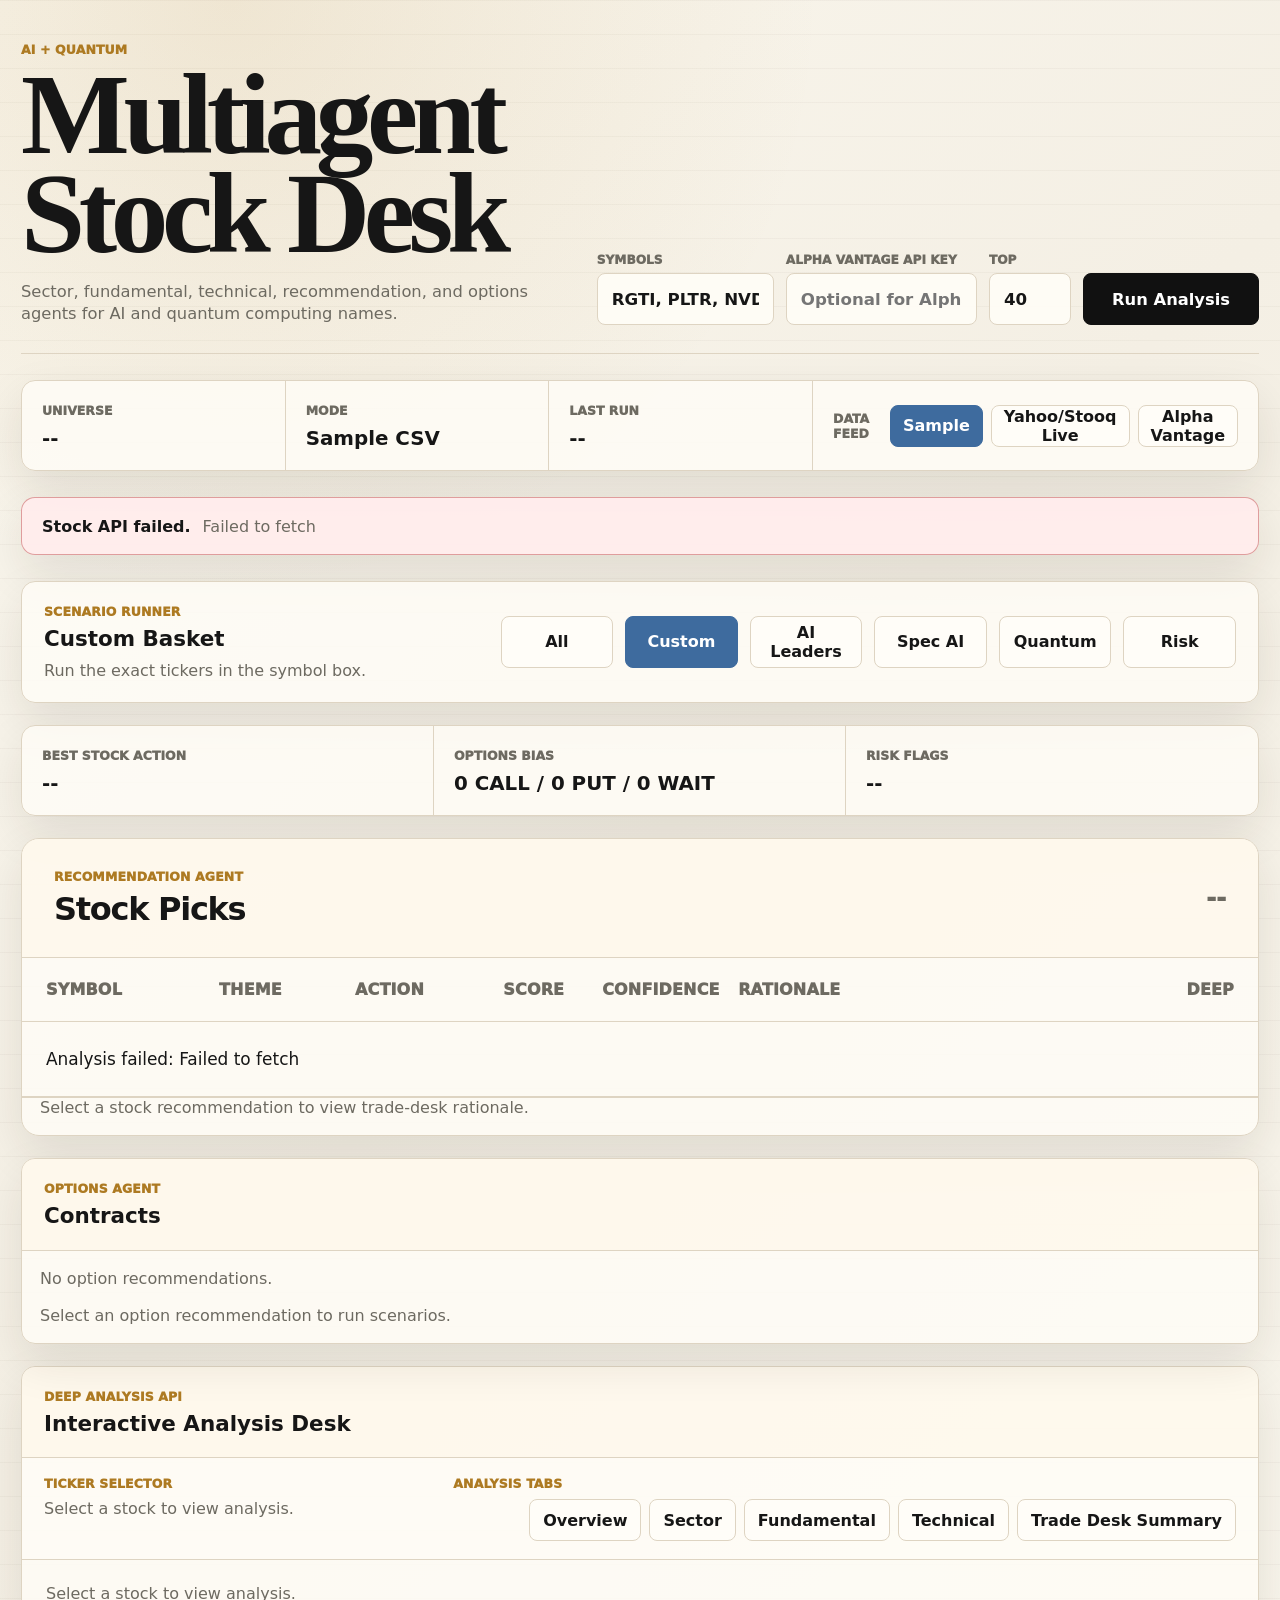
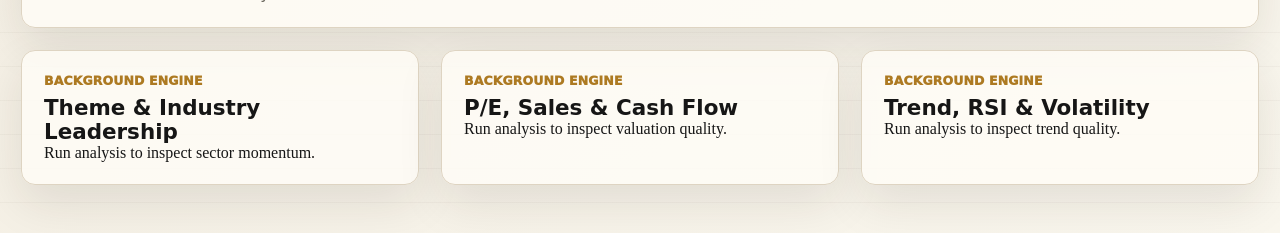
==== web/index.html @ 181bc3b6 "Initial stock analysis desk" ====
<!doctype html>
<html lang="en">
  <head>
    <meta charset="utf-8" />
    <meta name="viewport" content="width=device-width, initial-scale=1" />
    <title>Multiagent Stock Desk</title>
    <link rel="stylesheet" href="styles.css?v=12" />
  </head>
  <body>
    <main class="shell">
      <section class="hero">
        <div class="brand-carousel">
          <p class="eyebrow">AI + Quantum</p>
          <h1>Multiagent Stock Desk</h1>
          <p>Sector, fundamental, technical, recommendation, and options agents for AI and quantum computing names.</p>
        </div>
        <form id="analysis-form" class="control-panel">
          <label>Symbols <input id="symbols" type="text" value="RGTI, PLTR, NVDA" autocomplete="off" /></label>
          <label>Alpha Vantage API Key <input id="api-key" type="password" placeholder="Optional for Alpha Vantage" autocomplete="off" /></label>
          <label>Top <input id="top" type="number" min="1" max="80" value="40" /></label>
          <button class="primary" type="submit">Run Analysis</button>
        </form>
      </section>

      <section class="market-strip" aria-label="Market status">
        <div><span>Universe</span><strong id="universe-count">--</strong></div>
        <div><span>Mode</span><strong id="mode-label">Sample CSV</strong></div>
        <div><span>Last Run</span><strong id="last-run">--</strong></div>
        <div class="feed-toggle">
          <span>Data Feed</span>
          <button class="feed-btn" type="button" data-mode="sample">Sample</button>
          <button class="feed-btn" type="button" data-mode="live">Yahoo/Stooq Live</button>
          <button class="feed-btn" type="button" data-mode="alpha">Alpha Vantage</button>
        </div>
      </section>

      <div id="feed-status" class="status-panel">Loading market feed.</div>

      <section class="scenario-band">
        <div>
          <p class="eyebrow">Scenario Runner</p>
          <h2 id="scenario-title">Custom Basket</h2>
          <p id="scenario-copy">Run the exact tickers in the symbol box.</p>
        </div>
        <div id="scenario-actions" class="scenario-actions">
          <button type="button" data-scenario="all">All</button>
          <button type="button" data-scenario="custom">Custom</button>
          <button type="button" data-scenario="leaders">AI Leaders</button>
          <button type="button" data-scenario="spec-ai">Spec AI</button>
          <button type="button" data-scenario="quantum">Quantum</button>
          <button type="button" data-scenario="risk">Risk</button>
        </div>
      </section>

      <section class="summary-grid" aria-label="Run summary">
        <article><span>Best Stock Action</span><strong id="best-action">--</strong></article>
        <article><span>Options Bias</span><strong id="options-bias">0 CALL / 0 PUT / 0 WAIT</strong></article>
        <article><span>Risk Flags</span><strong id="risk-flags">--</strong></article>
      </section>

      <section class="desk-grid">
        <article class="panel wide recommendation-panel">
          <div class="panel-header">
            <div><p class="eyebrow">Recommendation Agent</p><h2>Stock Picks</h2></div>
            <span class="subtle" id="stock-count">--</span>
          </div>
          <div class="table-wrap">
            <table>
              <thead>
                <tr><th>Symbol</th><th>Theme</th><th>Action</th><th>Score</th><th>Confidence</th><th>Rationale</th><th>Deep</th></tr>
              </thead>
              <tbody id="stock-table"><tr><td colspan="7">Run analysis to populate recommendations.</td></tr></tbody>
            </table>
          </div>
          <div id="recommendation-workbench" class="recommendation-workbench">
            Select a stock recommendation to view trade-desk rationale.
          </div>
        </article>

        <article class="panel options-panel">
          <div class="panel-header">
            <div><p class="eyebrow">Options Agent</p><h2>Contracts</h2></div>
          </div>
          <div id="options-list" class="cards-list">No option recommendations.</div>
          <div id="option-workbench" class="option-workbench">Select an option recommendation to run scenarios.</div>
        </article>
      </section>

      <section class="panel deep-panel">
        <div class="panel-header">
          <div><p class="eyebrow">Deep Analysis API</p><h2>Interactive Analysis Desk</h2></div>
        </div>
        <div class="analysis-toolbar">
          <div>
            <p class="eyebrow">Ticker Selector</p>
            <div class="stock-selector" id="stock-selector" aria-label="Select a stock">
              <span>Select a stock to view analysis.</span>
            </div>
          </div>
          <div>
            <p class="eyebrow">Analysis Tabs</p>
            <div class="analysis-tabs" id="analysis-tabs" role="tablist" aria-label="Stock analysis sections">
              <button type="button" role="tab" data-analysis-tab="overview">Overview</button>
              <button type="button" role="tab" data-analysis-tab="sector">Sector</button>
              <button type="button" role="tab" data-analysis-tab="fundamental">Fundamental</button>
              <button type="button" role="tab" data-analysis-tab="technical">Technical</button>
              <button type="button" role="tab" data-analysis-tab="trade-desk">Trade Desk Summary</button>
            </div>
          </div>
        </div>
        <div id="deep-analysis" class="deep-content"><div class="empty-state">Select a stock to view analysis.</div></div>
      </section>

      <section class="background-grid">
        <article class="panel background-card">
          <p class="eyebrow">Background Engine</p>
          <h2>Theme & Industry Leadership</h2>
          <div id="sector-agent">Run analysis to inspect sector momentum.</div>
        </article>
        <article class="panel background-card">
          <p class="eyebrow">Background Engine</p>
          <h2>P/E, Sales & Cash Flow</h2>
          <div id="fundamental-agent">Run analysis to inspect valuation quality.</div>
        </article>
        <article class="panel background-card">
          <p class="eyebrow">Background Engine</p>
          <h2>Trend, RSI & Volatility</h2>
          <div id="technical-agent">Run analysis to inspect trend quality.</div>
        </article>
      </section>
    </main>

    <script src="services/stockAnalysisService.js?v=12"></script>
    <script src="services/optionScenarioService.js?v=12"></script>
    <script src="app.js?v=12"></script>
  </body>
</html>
---- web/styles.css ----
:root {
  --ink: #161616;
  --muted: #6d6a61;
  --paper: #fffdf8;
  --paper-strong: #fffaf0;
  --line: #ded4c2;
  --blue: #3e6b9e;
  --green: #23724f;
  --red: #b93c3c;
  --amber: #ad7a22;
  --shadow: 0 18px 46px rgba(38, 31, 19, 0.1);
}

* {
  box-sizing: border-box;
}

body {
  margin: 0;
  min-height: 100vh;
  background:
    linear-gradient(rgba(64, 48, 24, 0.035) 1px, transparent 1px),
    radial-gradient(circle at 18% 0%, rgba(173, 122, 34, 0.13), transparent 28%),
    linear-gradient(135deg, #faf7ee 0%, #f4efe4 48%, #f9f6ed 100%);
  background-size: 100% 34px, auto, auto;
  color: var(--ink);
  font-family: Georgia, "Times New Roman", serif;
}

button,
input {
  font: inherit;
}

button {
  cursor: pointer;
}

.shell {
  width: min(100% - 42px, 1480px);
  margin: 0 auto;
  padding: 42px 0 48px;
}

.hero {
  display: grid;
  grid-template-columns: minmax(360px, 0.9fr) minmax(520px, 1.1fr);
  gap: 34px;
  align-items: end;
  padding-bottom: 28px;
  border-bottom: 1px solid var(--line);
}

.brand-carousel {
  max-width: 780px;
}

.eyebrow {
  margin: 0 0 8px;
  color: var(--amber);
  font-family: ui-sans-serif, system-ui, sans-serif;
  font-size: 0.78rem;
  font-weight: 950;
  letter-spacing: 0.01em;
  text-transform: uppercase;
}

h1,
h2,
h3,
h4,
p {
  margin: 0;
}

h1 {
  font-size: clamp(4rem, 9vw, 7.8rem);
  line-height: 0.86;
  letter-spacing: -0.055em;
}

h2 {
  font-family: ui-sans-serif, system-ui, sans-serif;
  font-size: 1.34rem;
  line-height: 1.1;
}

h3 {
  font-family: ui-sans-serif, system-ui, sans-serif;
  font-size: 1.2rem;
}

h4 {
  font-family: ui-sans-serif, system-ui, sans-serif;
  font-size: 1.02rem;
}

.brand-carousel > p:last-child {
  max-width: 620px;
  margin-top: 18px;
  color: var(--muted);
  font-family: ui-sans-serif, system-ui, sans-serif;
  font-size: 1.02rem;
  line-height: 1.35;
}

.control-panel {
  display: grid;
  grid-template-columns: 1.25fr 1.35fr 0.58fr auto;
  gap: 12px;
  align-items: end;
}

label {
  display: grid;
  gap: 6px;
  color: var(--muted);
  font-family: ui-sans-serif, system-ui, sans-serif;
  font-size: 0.76rem;
  font-weight: 950;
  text-transform: uppercase;
}

input {
  width: 100%;
  min-height: 52px;
  border: 1px solid var(--line);
  border-radius: 8px;
  background: rgba(255, 253, 247, 0.92);
  color: var(--ink);
  outline: none;
  padding: 0 14px;
  font-family: ui-sans-serif, system-ui, sans-serif;
  font-size: 1.04rem;
  font-weight: 750;
}

input:focus {
  border-color: var(--blue);
  box-shadow: 0 0 0 4px rgba(47, 98, 143, 0.12);
}

.primary,
.feed-btn,
.scenario-actions button,
.open-btn,
.symbol-link,
.option-card,
.option-scenario-form button,
.option-chat-form button,
.recommendation-chat-form button,
.quick-questions button,
.stock-selector button,
.analysis-tabs button {
  border: 1px solid var(--line);
  border-radius: 8px;
  background: var(--paper);
  color: var(--ink);
  font-family: ui-sans-serif, system-ui, sans-serif;
  font-weight: 900;
  transition: transform 140ms ease, background 140ms ease, border-color 140ms ease, box-shadow 140ms ease;
}

.primary {
  min-height: 52px;
  border-color: #111;
  background: #111;
  color: #fff;
  padding: 0 28px;
  font-size: 1.02rem;
}

.primary:hover,
.open-btn:hover,
.scenario-actions button:hover,
.feed-btn:hover,
.option-card:hover,
.option-scenario-form button:hover,
.option-chat-form button:hover,
.recommendation-chat-form button:hover,
.quick-questions button:hover,
.stock-selector button:hover,
.analysis-tabs button:hover {
  transform: translateY(-1px);
  box-shadow: 0 10px 24px rgba(39, 32, 20, 0.12);
}

.primary:disabled {
  cursor: progress;
  opacity: 0.58;
}

.market-strip,
.scenario-band,
.summary-grid,
.panel,
.status-panel {
  border: 1px solid var(--line);
  border-radius: 14px;
  background: rgba(255, 253, 247, 0.82);
  box-shadow: var(--shadow);
}

.market-strip {
  display: grid;
  grid-template-columns: 0.8fr 0.8fr 0.8fr 1.35fr;
  margin: 26px 0;
  overflow: hidden;
}

.market-strip > div {
  min-height: 82px;
  padding: 20px;
  border-right: 1px solid var(--line);
}

.market-strip > div:last-child {
  border-right: 0;
}

.market-strip span,
.summary-grid span,
.option-risk-box span,
.option-result-strip span {
  color: var(--muted);
  font-family: ui-sans-serif, system-ui, sans-serif;
  font-size: 0.78rem;
  font-weight: 950;
  text-transform: uppercase;
}

.market-strip strong,
.summary-grid strong {
  display: block;
  margin-top: 8px;
  font-family: ui-sans-serif, system-ui, sans-serif;
  font-size: 1.24rem;
}

.feed-toggle {
  display: grid;
  grid-template-columns: auto 1fr 1.1fr 1.1fr;
  gap: 8px;
  align-items: center;
}

.feed-btn {
  min-height: 42px;
  padding: 0 12px;
}

.feed-btn.active,
.scenario-actions button.active,
.stock-selector button.active,
.analysis-tabs button.active {
  border-color: var(--blue);
  background: var(--blue);
  color: #fff;
}

.status-panel {
  display: flex;
  gap: 12px;
  align-items: center;
  min-height: 58px;
  margin-bottom: 26px;
  padding: 16px 20px;
  font-family: ui-sans-serif, system-ui, sans-serif;
}

.status-panel span {
  color: var(--muted);
}

.status-panel.ok {
  border-color: rgba(35, 114, 79, 0.4);
  background: rgba(233, 248, 239, 0.9);
}

.status-panel.warn,
.status-panel.loading {
  border-color: rgba(173, 122, 34, 0.45);
  background: rgba(255, 247, 226, 0.95);
}

.status-panel.error {
  border-color: rgba(185, 60, 60, 0.45);
  background: rgba(255, 237, 237, 0.95);
}

.scenario-band {
  display: grid;
  grid-template-columns: 1fr 1.7fr;
  gap: 24px;
  align-items: center;
  margin-bottom: 22px;
  padding: 22px;
}

.scenario-band p:last-child {
  margin: 10px 0 0;
  color: var(--muted);
  font-family: ui-sans-serif, system-ui, sans-serif;
}

.scenario-actions {
  display: grid;
  grid-template-columns: repeat(6, minmax(0, 1fr));
  gap: 12px;
}

.scenario-actions button {
  min-height: 52px;
  padding: 0 12px;
  font-size: 1rem;
}

.summary-grid {
  display: grid;
  grid-template-columns: 1fr 1fr 1fr;
  margin-bottom: 22px;
  overflow: hidden;
}

.summary-grid article {
  min-height: 86px;
  padding: 20px;
  border-right: 1px solid var(--line);
}

.summary-grid article:last-child {
  border-right: 0;
}

.desk-grid {
  display: grid;
  grid-template-columns: minmax(0, 1.75fr) minmax(340px, 0.6fr);
  gap: 22px;
  margin-bottom: 22px;
}

.options-panel {
  grid-column: 1 / -1;
}

.wide,
.recommendation-panel {
  grid-column: 1 / -1;
}

.panel {
  overflow: hidden;
}

.panel-header {
  display: flex;
  gap: 16px;
  align-items: center;
  justify-content: space-between;
  padding: 22px;
  border-bottom: 1px solid var(--line);
  background: rgba(255, 248, 234, 0.72);
}

.subtle {
  color: var(--muted);
  font-family: ui-sans-serif, system-ui, sans-serif;
  font-weight: 800;
}

.table-wrap,
.option-table {
  overflow-x: auto;
}

table {
  width: 100%;
  border-collapse: collapse;
  font-family: ui-sans-serif, system-ui, sans-serif;
}

th,
td {
  padding: 14px 18px;
  border-bottom: 1px solid var(--line);
  text-align: left;
  vertical-align: top;
}

th {
  color: var(--muted);
  font-size: 0.76rem;
  font-weight: 950;
  text-transform: uppercase;
}

td small {
  display: block;
  margin-top: 5px;
  color: var(--muted);
}

.symbol-link {
  min-height: 0;
  padding: 0;
  border: 0;
  background: transparent;
  color: var(--blue);
}

.open-btn {
  min-height: 36px;
  padding: 0 14px;
  color: var(--blue);
}

.pill {
  display: inline-flex;
  align-items: center;
  min-height: 28px;
  padding: 0 10px;
  border-radius: 999px;
  background: #ece5d8;
  color: var(--muted);
  font-family: ui-sans-serif, system-ui, sans-serif;
  font-size: 0.78rem;
  font-weight: 950;
}

.pill.good {
  background: rgba(35, 114, 79, 0.13);
  color: var(--green);
}

.pill.bad {
  background: rgba(185, 60, 60, 0.12);
  color: var(--red);
}

.pill.neutral {
  background: rgba(47, 98, 143, 0.12);
  color: var(--blue);
}

.cards-list {
  display: grid;
  grid-template-columns: repeat(auto-fit, minmax(230px, 1fr));
  gap: 12px;
  padding: 18px;
  color: var(--muted);
  font-family: ui-sans-serif, system-ui, sans-serif;
}

.active-row {
  background: rgba(234, 244, 251, 0.52);
}

.recommendation-workbench {
  padding: 0 18px 18px;
  font-family: ui-sans-serif, system-ui, sans-serif;
}

.recommendation-panel {
  border-radius: 18px;
}

.recommendation-panel .panel-header {
  min-height: 118px;
  padding: 30px 32px;
}

.recommendation-panel .panel-header h2 {
  margin-top: 8px;
  font-size: 2rem;
  letter-spacing: -0.04em;
}

.recommendation-panel .subtle {
  font-size: 1.48rem;
  font-weight: 950;
}

.recommendation-panel table {
  table-layout: fixed;
}

.recommendation-panel th {
  padding: 22px 24px;
  font-size: 1rem;
  letter-spacing: 0.01em;
}

.recommendation-panel td {
  padding: 26px 24px;
  font-size: 1.06rem;
  line-height: 1.32;
  vertical-align: middle;
}

.recommendation-panel th:nth-child(1),
.recommendation-panel td:nth-child(1) {
  width: 14%;
}

.recommendation-panel th:nth-child(2),
.recommendation-panel td:nth-child(2) {
  width: 11%;
}

.recommendation-panel th:nth-child(3),
.recommendation-panel td:nth-child(3) {
  width: 12%;
}

.recommendation-panel th:nth-child(4),
.recommendation-panel td:nth-child(4) {
  width: 8%;
}

.recommendation-panel th:nth-child(5),
.recommendation-panel td:nth-child(5) {
  width: 11%;
}

.recommendation-panel th:nth-child(6),
.recommendation-panel td:nth-child(6) {
  width: 34%;
}

.recommendation-panel th:nth-child(7),
.recommendation-panel td:nth-child(7) {
  width: 10%;
  text-align: right;
}

.recommendation-panel .symbol-link {
  color: var(--blue);
  font-size: 1.28rem;
  font-weight: 950;
  letter-spacing: 0.01em;
}

.recommendation-panel td small {
  max-width: 150px;
  margin-top: 8px;
  color: var(--muted);
  font-size: 0.92rem;
  font-weight: 760;
  line-height: 1.18;
}

.recommendation-panel .pill {
  min-height: 38px;
  padding: 0 16px;
  font-size: 0.92rem;
  line-height: 1.02;
}

.recommendation-panel .open-btn {
  min-width: 96px;
  min-height: 50px;
  border-radius: 10px;
  color: var(--blue);
  font-size: 1.08rem;
  font-weight: 950;
}

.recommendation-panel .active-row {
  background: rgba(234, 244, 251, 0.36);
}

.recommendation-panel .table-wrap {
  border-bottom: 1px solid var(--line);
}

.recommendation-lab {
  display: grid;
  gap: 16px;
  grid-template-columns: minmax(560px, 1fr) minmax(420px, 0.68fr);
  grid-template-areas:
    "hero hero"
    "metrics chat"
    "rationale chat"
    "compare compare";
  align-items: start;
  padding: 18px;
  border: 1px solid var(--line);
  border-radius: 16px;
  background: linear-gradient(145deg, rgba(255, 253, 247, 0.96), rgba(255, 247, 226, 0.58));
}

.recommendation-hero {
  display: grid;
  grid-area: hero;
  grid-template-columns: 1fr minmax(180px, 0.26fr);
  gap: 16px;
  align-items: stretch;
}

.recommendation-hero h3 {
  display: flex;
  flex-wrap: wrap;
  gap: 10px;
  align-items: center;
  margin-bottom: 8px;
}

.recommendation-hero p {
  color: var(--muted);
  line-height: 1.52;
}

.recommendation-scorebox,
.recommendation-rationale-grid article,
.recommendation-compare,
.recommendation-chat {
  padding: 16px;
  border: 1px solid var(--line);
  border-radius: 14px;
  background: rgba(255, 253, 247, 0.88);
}

.recommendation-scorebox span {
  display: block;
  color: var(--muted);
  font-size: 0.74rem;
  font-weight: 950;
  text-transform: uppercase;
}

.recommendation-scorebox strong {
  display: block;
  margin: 8px 0 4px;
  font-size: 2.1rem;
}

.recommendation-scorebox small {
  color: var(--muted);
}

.recommendation-metrics {
  grid-area: metrics;
  display: grid;
  grid-template-columns: repeat(3, minmax(220px, 1fr));
  gap: 12px;
  margin: 0;
}

.recommendation-metrics .metric-card {
  min-height: 138px;
}

.recommendation-metrics .metric-card strong {
  font-size: 1rem;
  line-height: 1.35;
}

.recommendation-rationale-grid {
  display: grid;
  grid-area: rationale;
  grid-template-columns: repeat(3, minmax(0, 1fr));
  gap: 12px;
}

.recommendation-rationale-grid article {
  min-width: 0;
}

.recommendation-rationale-grid h4 {
  margin-bottom: 10px;
}

.recommendation-rationale-grid li {
  font-size: 0.9rem;
}

.recommendation-compare {
  grid-area: compare;
}

.recommendation-compare h3 {
  margin-bottom: 12px;
}

.recommendation-compare-table table {
  min-width: 900px;
}

.recommendation-chat {
  display: grid;
  grid-area: chat;
  grid-template-rows: auto auto minmax(280px, 1fr) auto;
  gap: 12px;
  align-self: stretch;
  background: rgba(234, 244, 251, 0.48);
}

.recommendation-chat-log {
  min-height: 280px;
}

.recommendation-chat-form {
  display: grid;
  grid-template-columns: 1fr auto;
  gap: 10px;
}

.recommendation-chat-form button {
  min-height: 42px;
  padding: 0 14px;
}

.option-card {
  display: grid;
  gap: 8px;
  width: 100%;
  padding: 16px;
  text-align: left;
}

.option-card span {
  display: flex;
  justify-content: space-between;
  gap: 12px;
}

.option-card strong {
  font-size: 1.04rem;
}

.option-card small {
  color: var(--muted);
  line-height: 1.45;
}

.option-card.active {
  border-color: rgba(47, 98, 143, 0.58);
  background: rgba(234, 244, 251, 0.76);
  box-shadow: 0 12px 30px rgba(47, 98, 143, 0.12);
}

.option-workbench {
  padding: 0 18px 18px;
  font-family: ui-sans-serif, system-ui, sans-serif;
}

.option-lab {
  display: grid;
  gap: 16px;
  grid-template-columns: minmax(420px, 0.92fr) minmax(520px, 1.08fr);
  grid-template-areas:
    "header header"
    "metrics rationale"
    "form rationale"
    "results chat"
    "table chat"
    "disclaimer disclaimer";
  align-items: start;
  padding: 18px;
  border: 1px solid var(--line);
  border-radius: 16px;
  background: linear-gradient(145deg, rgba(255, 253, 247, 0.94), rgba(234, 244, 251, 0.52));
}

.option-lab-header,
.option-result-strip,
.option-rationale-grid {
  display: grid;
  gap: 14px;
}

.option-lab-header {
  grid-area: header;
  grid-template-columns: 1fr minmax(170px, 0.42fr);
  align-items: start;
}

.option-lab-header h3 {
  display: flex;
  flex-wrap: wrap;
  gap: 8px;
  align-items: center;
  margin-bottom: 8px;
}

.option-lab-header p,
.option-disclaimer {
  margin: 0;
  color: var(--muted);
  line-height: 1.5;
}

.option-risk-box,
.option-result-strip article,
.option-rationale-grid article {
  padding: 15px;
  border: 1px solid var(--line);
  border-radius: 14px;
  background: rgba(255, 253, 247, 0.86);
}

.option-metrics {
  grid-area: metrics;
}

.option-risk-box strong,
.option-result-strip strong {
  display: block;
  margin: 8px 0 4px;
  font-size: 1.35rem;
}

.option-risk-box small,
.option-result-strip small {
  color: var(--muted);
}

.option-scenario-form,
.option-chat-form {
  display: grid;
  gap: 10px;
}

.option-scenario-form {
  grid-area: form;
  grid-template-columns: repeat(3, minmax(0, 1fr)) auto;
  align-items: end;
}

.option-scenario-form input,
.option-chat-form input {
  min-height: 42px;
  font-size: 0.98rem;
}

.option-scenario-form button,
.option-chat-form button,
.quick-questions button {
  min-height: 42px;
  padding: 0 14px;
}

.option-result-strip {
  grid-area: results;
  grid-template-columns: repeat(2, minmax(0, 1fr));
}

.option-table {
  grid-area: table;
}

.option-table table {
  min-width: 680px;
}

.option-rationale-grid {
  grid-area: rationale;
  grid-template-columns: 1fr;
  align-content: start;
  gap: 10px;
}

.option-rationale-grid article {
  display: grid;
  grid-template-columns: minmax(108px, 0.28fr) minmax(0, 1fr);
  gap: 12px;
  align-items: start;
  padding: 12px;
}

.option-rationale-grid ul {
  display: flex;
  flex-wrap: wrap;
  gap: 8px;
  margin: 0;
  padding-left: 0;
  list-style: none;
}

.option-rationale-grid li {
  margin: 0;
  padding: 8px 10px;
  border: 1px solid rgba(47, 98, 143, 0.12);
  border-radius: 999px;
  background: rgba(234, 244, 251, 0.48);
  color: var(--muted);
  font-size: 0.86rem;
  line-height: 1.35;
}

.option-rationale-grid h4 {
  margin: 0;
  line-height: 1.05;
}

.positive-row td,
.positive-text {
  color: var(--green);
}

.negative-row td,
.negative-text {
  color: var(--red);
}

.option-chat {
  display: grid;
  gap: 12px;
  grid-area: chat;
  grid-template-rows: auto auto minmax(260px, 1fr) auto;
  align-self: stretch;
  padding: 16px;
  border: 1px solid rgba(47, 98, 143, 0.2);
  border-radius: 16px;
  background: rgba(234, 244, 251, 0.48);
}

.quick-questions {
  display: flex;
  flex-wrap: wrap;
  gap: 8px;
}

.chat-log {
  display: grid;
  gap: 10px;
  min-height: 260px;
  max-height: 460px;
  overflow: auto;
}

.chat-message {
  padding: 12px 14px;
  border-radius: 14px;
  background: var(--paper);
}

.chat-message.user {
  background: #111;
  color: #fff;
}

.chat-message span {
  display: block;
  margin-bottom: 5px;
  font-size: 0.72rem;
  font-weight: 950;
  opacity: 0.72;
  text-transform: uppercase;
}

.chat-message p {
  margin: 0;
  line-height: 1.48;
}

.option-chat-form {
  grid-template-columns: 1fr auto;
}

.option-disclaimer {
  grid-area: disclaimer;
  padding: 12px 14px;
  border-radius: 12px;
  background: rgba(173, 122, 34, 0.1);
}

.deep-panel {
  margin-bottom: 22px;
}

.analysis-toolbar {
  display: grid;
  grid-template-columns: minmax(260px, 0.7fr) minmax(480px, 1.4fr);
  gap: 18px;
  padding: 18px 22px;
  border-bottom: 1px solid var(--line);
  background: rgba(255, 253, 247, 0.58);
}

.stock-selector,
.analysis-tabs {
  display: flex;
  flex-wrap: wrap;
  gap: 8px;
  align-items: center;
}

.stock-selector span,
.empty-state {
  color: var(--muted);
  font-family: ui-sans-serif, system-ui, sans-serif;
}

.stock-selector button,
.analysis-tabs button {
  min-height: 42px;
  padding: 0 13px;
}

.stock-selector button {
  display: inline-flex;
  gap: 8px;
  align-items: center;
}

.stock-selector small {
  opacity: 0.72;
  font-size: 0.72rem;
  text-transform: uppercase;
}

.analysis-tabs {
  justify-content: flex-end;
}

.analysis-tabs button:focus-visible,
.stock-selector button:focus-visible,
.feed-btn:focus-visible,
.scenario-actions button:focus-visible,
.open-btn:focus-visible,
.option-card:focus-visible,
.option-scenario-form button:focus-visible,
.option-chat-form button:focus-visible,
.recommendation-chat-form button:focus-visible,
.quick-questions button:focus-visible {
  outline: 3px solid rgba(47, 98, 143, 0.35);
  outline-offset: 2px;
}

.deep-content {
  padding: 24px;
  font-family: ui-sans-serif, system-ui, sans-serif;
}

.analysis-panel {
  display: grid;
  gap: 18px;
}

.analysis-panel-header,
.trade-summary {
  display: grid;
  grid-template-columns: 1fr auto;
  gap: 20px;
  align-items: start;
  padding: 20px;
  border: 1px solid var(--line);
  border-radius: 14px;
  background: var(--paper-strong);
}

.analysis-panel-header h3,
.trade-summary h3 {
  display: flex;
  flex-wrap: wrap;
  gap: 10px;
  align-items: center;
}

.rating-badge {
  display: inline-flex;
  align-items: center;
  justify-content: center;
  min-height: 32px;
  padding: 0 12px;
  border-radius: 999px;
  background: rgba(47, 98, 143, 0.12);
  color: var(--blue);
  font-family: ui-sans-serif, system-ui, sans-serif;
  font-size: 0.8rem;
  font-weight: 950;
  text-transform: uppercase;
}

.rating-badge.good {
  background: rgba(35, 114, 79, 0.13);
  color: var(--green);
}

.rating-badge.bad {
  background: rgba(185, 60, 60, 0.12);
  color: var(--red);
}

.metric-grid {
  display: grid;
  grid-template-columns: repeat(4, minmax(0, 1fr));
  gap: 12px;
  margin: 18px 0;
}

.metric-card {
  min-height: 108px;
  padding: 16px;
  border: 1px solid var(--line);
  border-radius: 14px;
  background: rgba(255, 253, 247, 0.88);
}

.metric-card span {
  color: var(--muted);
  font-size: 0.78rem;
  font-weight: 900;
  text-transform: uppercase;
}

.metric-card strong {
  display: block;
  margin: 10px 0 4px;
  font-size: 1.22rem;
}

.metric-card small,
.metric-card p {
  color: var(--muted);
}

.metric-grid.compact {
  grid-template-columns: repeat(3, minmax(0, 1fr));
  margin: 0;
}

.analysis-explainer,
.analyst-section {
  margin-top: 18px;
  padding: 20px;
  border: 1px solid var(--line);
  border-radius: 14px;
  background: rgba(255, 253, 247, 0.84);
}

.analysis-explainer p,
.analyst-section p,
.trade-summary p {
  margin: 0 0 10px;
  color: var(--muted);
  line-height: 1.58;
}

.table-pair {
  display: grid;
  grid-template-columns: 1fr 1fr;
  gap: 14px;
}

.deep-columns {
  display: grid;
  grid-template-columns: repeat(3, minmax(0, 1fr));
  gap: 14px;
}

.deep-columns article {
  padding: 18px;
  border: 1px solid var(--line);
  border-radius: 14px;
  background: rgba(255, 253, 247, 0.82);
}

ul {
  margin: 0;
  padding-left: 18px;
}

li {
  margin: 8px 0;
  color: var(--muted);
  line-height: 1.45;
}

.mini-table {
  margin-top: 8px;
  border: 1px solid var(--line);
  border-radius: 14px;
  overflow: hidden;
}

.mini-table th,
.mini-table td {
  padding: 12px 14px;
}

.provider-failure,
.loading {
  padding: 18px;
  border: 1px solid rgba(185, 60, 60, 0.32);
  border-radius: 14px;
  background: rgba(255, 237, 237, 0.78);
}

.provider-failure.caution {
  border-color: rgba(173, 122, 34, 0.42);
  background: rgba(255, 247, 226, 0.9);
}

.loading {
  border-color: rgba(47, 98, 143, 0.32);
  background: rgba(234, 244, 251, 0.82);
}

.background-grid,
.engine-signal-grid {
  display: grid;
  grid-template-columns: repeat(3, minmax(0, 1fr));
  gap: 22px;
}

.background-card {
  padding: 22px;
}

.agent-result,
.analysis-note {
  margin-top: 16px;
  color: var(--muted);
  font-family: ui-sans-serif, system-ui, sans-serif;
  line-height: 1.5;
}

.engine-signal-grid {
  grid-template-columns: repeat(4, minmax(0, 1fr));
  gap: 12px;
  margin-top: 18px;
}

.engine-signal {
  padding: 16px;
  border: 1px solid rgba(47, 98, 143, 0.18);
  border-radius: 14px;
  background: rgba(234, 244, 251, 0.52);
  font-family: ui-sans-serif, system-ui, sans-serif;
}

.engine-signal span {
  display: block;
  color: var(--blue);
  font-size: 0.76rem;
  font-weight: 950;
  text-transform: uppercase;
}

.engine-signal strong {
  display: block;
  margin: 8px 0;
}

.summary-action {
  min-width: 220px;
  padding: 16px;
  border-radius: 12px;
  background: #111;
  color: #fff;
}

.summary-action span,
.summary-action small {
  display: block;
  color: rgba(255, 255, 255, 0.68);
}

.summary-action strong {
  display: block;
  margin: 6px 0;
  font-size: 1.35rem;
}

.trade-summary {
  grid-template-columns: minmax(260px, 0.42fr) minmax(360px, 1fr);
  align-items: stretch;
}

.trade-summary > div:first-child,
.summary-action,
.trade-summary > .metric-grid.compact,
.trade-summary > .deep-columns,
.trade-summary > .analysis-explainer {
  min-width: 0;
}

.trade-summary > .metric-grid.compact,
.trade-summary > .deep-columns,
.trade-summary > .analysis-explainer {
  grid-column: 1 / -1;
}

.trade-summary > .metric-grid.compact {
  display: grid;
  grid-template-columns: repeat(3, minmax(180px, 1fr));
  gap: 14px;
  margin: 0;
}

.trade-summary > .deep-columns {
  grid-template-columns: repeat(3, minmax(240px, 1fr));
  align-items: stretch;
}

.trade-summary > .deep-columns article {
  min-width: 0;
}

.trade-summary p,
.trade-summary li,
.metric-card,
.deep-columns article,
.analysis-explainer {
  overflow-wrap: anywhere;
}

@media (max-width: 1180px) {
  .hero,
  .scenario-band,
  .desk-grid {
    grid-template-columns: 1fr;
  }

  .control-panel {
    grid-template-columns: 1fr 1fr;
  }

  .market-strip,
  .summary-grid,
  .analysis-toolbar,
  .background-grid,
  .metric-grid,
  .deep-columns,
  .engine-signal-grid,
  .table-pair {
    grid-template-columns: 1fr 1fr;
  }

  .feed-toggle {
    grid-template-columns: 1fr 1fr;
  }

  .feed-toggle span {
    grid-column: 1 / -1;
  }

  .option-rationale-grid {
    grid-template-columns: 1fr;
  }

  .trade-summary,
  .trade-summary > .metric-grid.compact,
  .trade-summary > .deep-columns,
  .recommendation-lab,
  .recommendation-hero,
  .recommendation-metrics,
  .recommendation-rationale-grid {
    grid-template-columns: 1fr;
  }

  .recommendation-panel table {
    table-layout: auto;
    min-width: 980px;
  }

  .recommendation-panel th,
  .recommendation-panel td {
    width: auto !important;
  }

  .recommendation-lab {
    grid-template-areas:
      "hero"
      "metrics"
      "rationale"
      "compare"
      "chat";
  }
}

@media (max-width: 980px) {
  .option-lab {
    grid-template-columns: 1fr;
    grid-template-areas:
      "header"
      "metrics"
      "form"
      "results"
      "table"
      "rationale"
      "chat"
      "disclaimer";
  }
}

@media (max-width: 760px) {
  .shell {
    width: min(100% - 24px, 720px);
    padding-top: 28px;
  }

  h1 {
    font-size: 3.25rem;
  }

  .control-panel,
  .market-strip,
  .summary-grid,
  .scenario-actions,
  .background-grid,
  .metric-grid,
  .metric-grid.compact,
  .deep-columns,
  .engine-signal-grid,
  .table-pair,
  .option-lab-header,
  .option-scenario-form,
  .option-result-strip,
  .option-rationale-grid,
  .option-chat-form,
  .recommendation-hero,
  .recommendation-metrics,
  .recommendation-rationale-grid,
  .recommendation-chat-form,
  .analysis-panel-header,
  .trade-summary {
    grid-template-columns: 1fr;
  }

  .analysis-tabs {
    justify-content: flex-start;
  }

  .option-rationale-grid article {
    grid-template-columns: 1fr;
  }

  .option-rationale-grid ul {
    display: grid;
  }

  .market-strip > div,
  .summary-grid article {
    border-right: 0;
    border-bottom: 1px solid var(--line);
  }

  .market-strip > div:last-child,
  .summary-grid article:last-child {
    border-bottom: 0;
  }
}
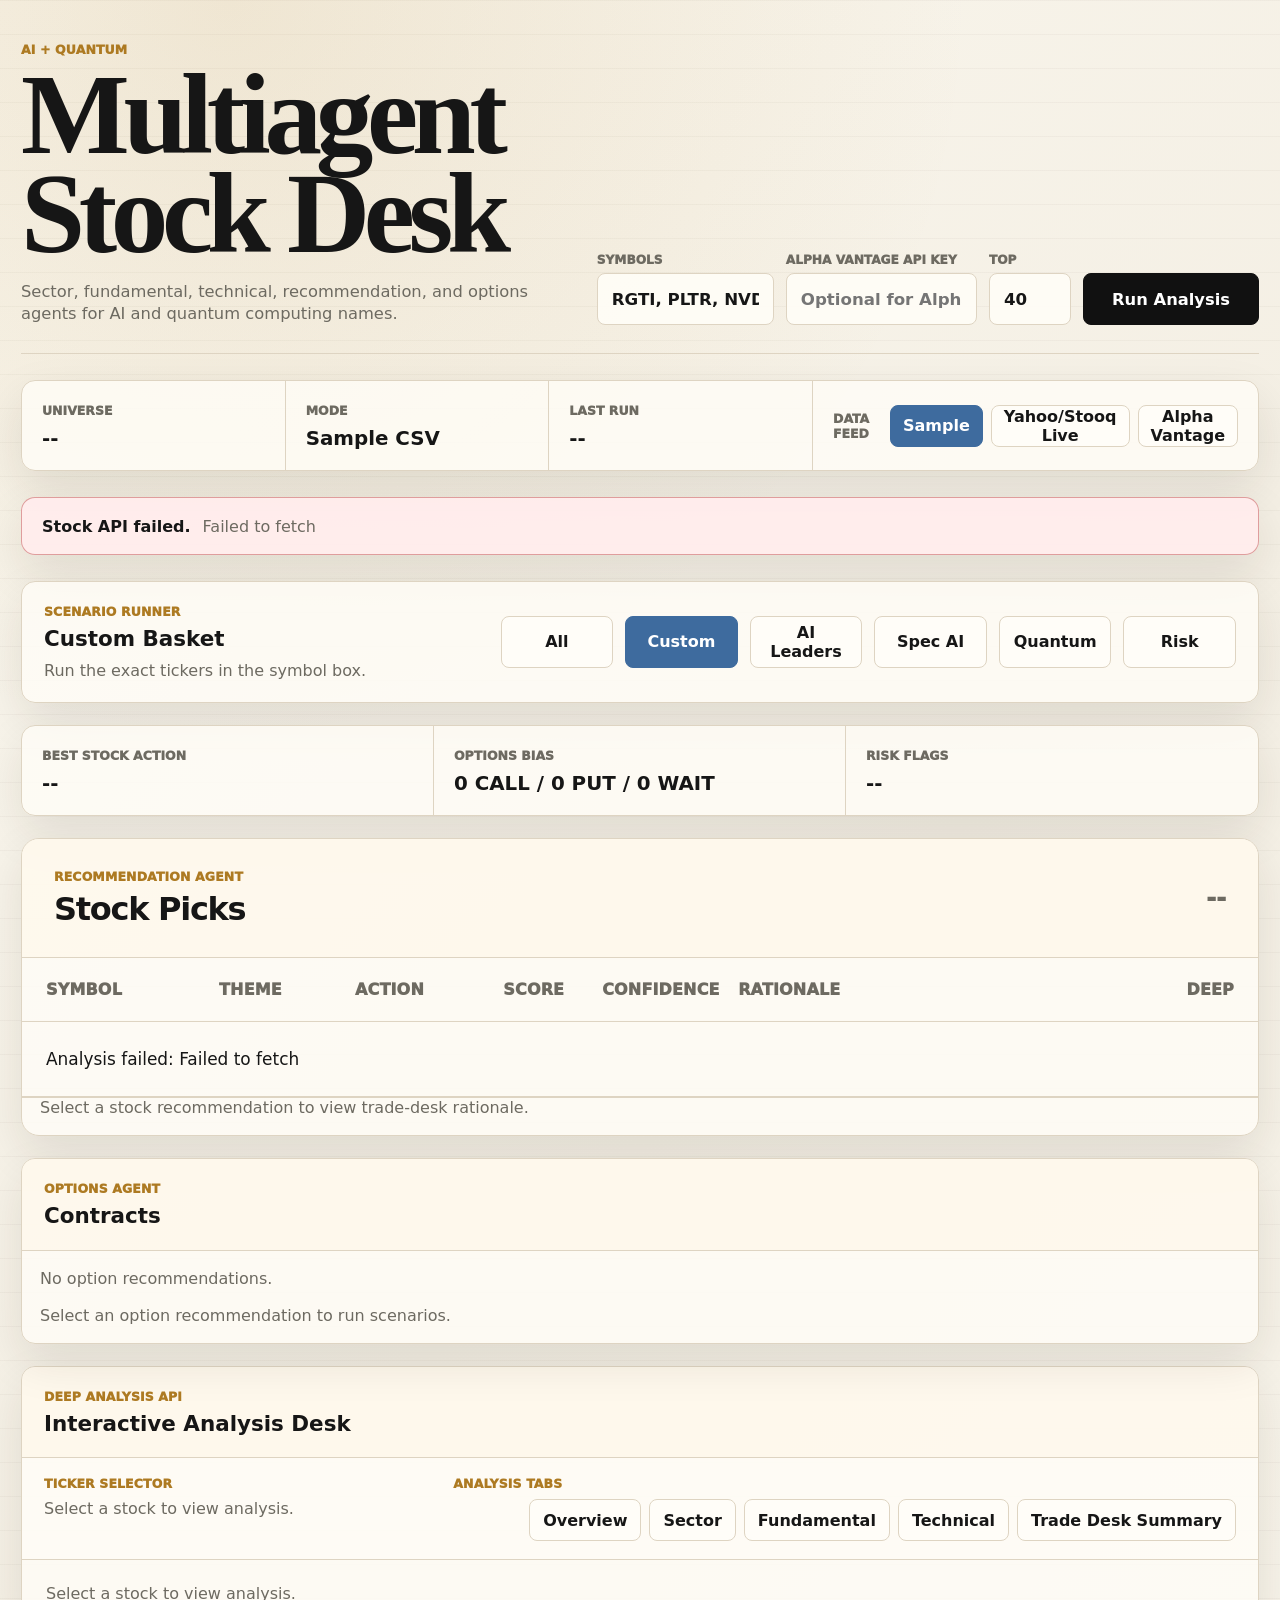
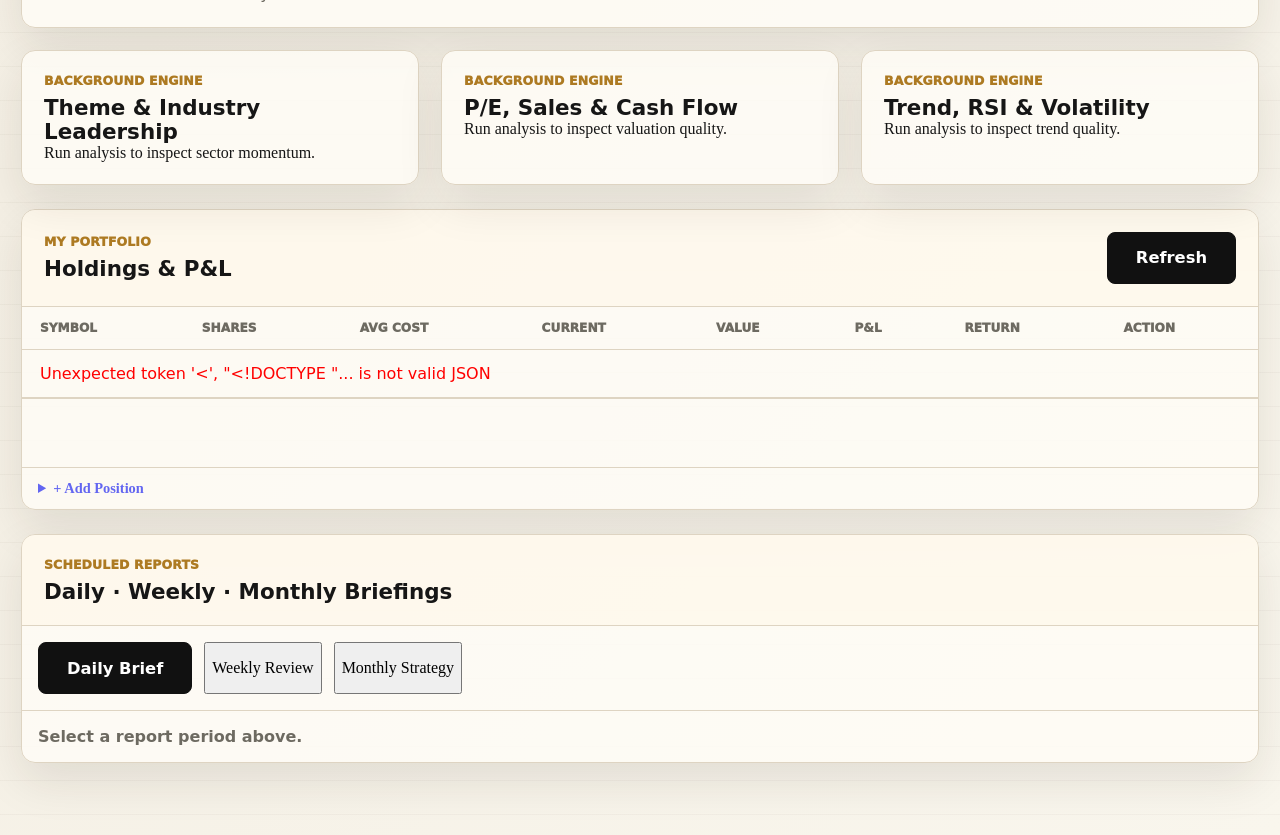
==== commit fde982fe: "feat(stock-desk): add price prediction, portfolio tracker, and scheduled reports - prediction.py: st" ====
--- a/web/index.html
+++ b/web/index.html
@@ -128,6 +128,54 @@
           <div id="technical-agent">Run analysis to inspect trend quality.</div>
         </article>
       </section>
+
+      <!-- ── Portfolio Tracker ───────────────────────────────── -->
+      <section class="panel portfolio-section">
+        <div class="panel-header">
+          <div><p class="eyebrow">My Portfolio</p><h2>Holdings &amp; P&amp;L</h2></div>
+          <button type="button" class="primary" id="portfolio-refresh-btn">Refresh</button>
+        </div>
+        <div id="portfolio-summary" class="portfolio-summary" style="display:none">
+          <article><span>Total Value</span><strong id="port-total-value">--</strong></article>
+          <article><span>Total P&amp;L</span><strong id="port-total-pnl">--</strong></article>
+          <article><span>Return</span><strong id="port-total-pct">--</strong></article>
+          <article><span>Cash</span><strong id="port-cash">--</strong></article>
+        </div>
+        <div class="table-wrap">
+          <table>
+            <thead>
+              <tr><th>Symbol</th><th>Shares</th><th>Avg Cost</th><th>Current</th><th>Value</th><th>P&amp;L</th><th>Return</th><th>Action</th></tr>
+            </thead>
+            <tbody id="portfolio-table"><tr><td colspan="8">Loading portfolio…</td></tr></tbody>
+          </table>
+        </div>
+        <div id="portfolio-allocation" class="portfolio-allocation"></div>
+        <div id="portfolio-flags" class="portfolio-flags"></div>
+        <div id="portfolio-suggestions" class="portfolio-suggestions"></div>
+        <details class="add-position-form">
+          <summary>+ Add Position</summary>
+          <form id="add-position-form">
+            <label>Symbol <input type="text" id="pos-symbol" placeholder="NVDA" /></label>
+            <label>Shares <input type="number" id="pos-shares" placeholder="10" min="0.01" step="0.01" /></label>
+            <label>Cost / Share <input type="number" id="pos-cost" placeholder="850.00" min="0" step="0.01" /></label>
+            <button type="submit" class="primary">Add</button>
+            <span id="add-pos-status" class="subtle"></span>
+          </form>
+        </details>
+      </section>
+
+      <!-- ── Scheduled Reports ─────────────────────────────────── -->
+      <section class="panel reports-section">
+        <div class="panel-header">
+          <div><p class="eyebrow">Scheduled Reports</p><h2>Daily · Weekly · Monthly Briefings</h2></div>
+        </div>
+        <div class="report-btn-row">
+          <button type="button" class="primary" data-report-period="daily">Daily Brief</button>
+          <button type="button" data-report-period="weekly">Weekly Review</button>
+          <button type="button" data-report-period="monthly">Monthly Strategy</button>
+        </div>
+        <div id="report-output" class="report-output"><p class="subtle">Select a report period above.</p></div>
+      </section>
     </main>
 
     <script src="services/stockAnalysisService.js?v=12"></script>
--- a/web/styles.css
+++ b/web/styles.css
@@ -1443,3 +1443,186 @@
     border-bottom: 0;
   }
 }
+
+/* ── Portfolio & Reports ─────────────────────────────────────── */
+.portfolio-section,
+.reports-section {
+  margin: 1.5rem auto;
+  max-width: var(--max-w);
+}
+
+.portfolio-summary {
+  display: grid;
+  grid-template-columns: repeat(4, 1fr);
+  border-bottom: 1px solid var(--line);
+}
+
+.portfolio-summary article {
+  padding: .75rem 1rem;
+  display: flex;
+  flex-direction: column;
+  gap: .25rem;
+}
+
+.portfolio-summary article span {
+  font-size: .75rem;
+  color: var(--muted);
+  text-transform: uppercase;
+  letter-spacing: .04em;
+}
+
+.portfolio-summary article strong {
+  font-size: 1.1rem;
+}
+
+.portfolio-allocation {
+  padding: 1rem;
+  border-top: 1px solid var(--line);
+}
+
+.allocation-bar {
+  display: flex;
+  height: 1.5rem;
+  border-radius: .25rem;
+  overflow: hidden;
+  gap: 2px;
+  margin-top: .5rem;
+}
+
+.allocation-segment {
+  display: flex;
+  align-items: center;
+  justify-content: center;
+  font-size: .6rem;
+  font-weight: 700;
+  color: #fff;
+  overflow: hidden;
+  white-space: nowrap;
+  transition: flex .4s;
+}
+
+.portfolio-flags {
+  padding: .5rem 1rem;
+}
+
+.flag-badge {
+  display: inline-block;
+  background: var(--bad-bg, rgba(239,68,68,.12));
+  color: var(--bad-fg, #ef4444);
+  border: 1px solid currentColor;
+  border-radius: 4px;
+  padding: .2rem .5rem;
+  font-size: .8rem;
+  margin: .2rem;
+}
+
+.portfolio-suggestions {
+  padding: .5rem 1rem .75rem;
+}
+
+.suggestion-card {
+  background: rgba(245,158,11,.08);
+  border-left: 3px solid #f59e0b;
+  border-radius: 4px;
+  padding: .5rem .75rem;
+  font-size: .85rem;
+  margin: .25rem 0;
+}
+
+.add-position-form {
+  border-top: 1px solid var(--line);
+  padding: .75rem 1rem;
+}
+
+.add-position-form summary {
+  cursor: pointer;
+  font-weight: 600;
+  color: var(--accent, #6366f1);
+  font-size: .9rem;
+}
+
+.add-position-form form {
+  display: flex;
+  flex-wrap: wrap;
+  gap: .75rem;
+  margin-top: .75rem;
+  align-items: flex-end;
+}
+
+.add-position-form label {
+  display: flex;
+  flex-direction: column;
+  gap: .25rem;
+  font-size: .8rem;
+  color: var(--muted);
+}
+
+.add-position-form input {
+  width: 10rem;
+}
+
+/* Reports */
+.report-btn-row {
+  display: flex;
+  gap: .75rem;
+  padding: 1rem;
+  border-bottom: 1px solid var(--line);
+}
+
+.report-output {
+  padding: 1rem;
+}
+
+.report-period-title {
+  font-size: 1.1rem;
+  font-weight: 700;
+  margin: .5rem 0 1rem;
+  text-transform: capitalize;
+}
+
+.report-section-title {
+  font-size: .75rem;
+  text-transform: uppercase;
+  letter-spacing: .06em;
+  color: var(--muted);
+  margin: 1rem 0 .5rem;
+  font-weight: 700;
+}
+
+.report-grid {
+  display: grid;
+  grid-template-columns: repeat(auto-fill, minmax(220px, 1fr));
+  gap: .75rem;
+  margin-bottom: 1rem;
+}
+
+.report-card {
+  background: var(--surface2, rgba(255,255,255,.04));
+  border: 1px solid var(--line);
+  border-radius: .5rem;
+  padding: .75rem;
+}
+
+.report-card strong {
+  font-size: 1rem;
+  display: block;
+}
+
+.report-card small {
+  color: var(--muted);
+  font-size: .78rem;
+}
+
+.report-download-btn {
+  margin-top: 1rem;
+  font-size: .8rem;
+}
+
+@media (max-width: 600px) {
+  .portfolio-summary {
+    grid-template-columns: 1fr 1fr;
+  }
+  .report-btn-row {
+    flex-direction: column;
+  }
+}
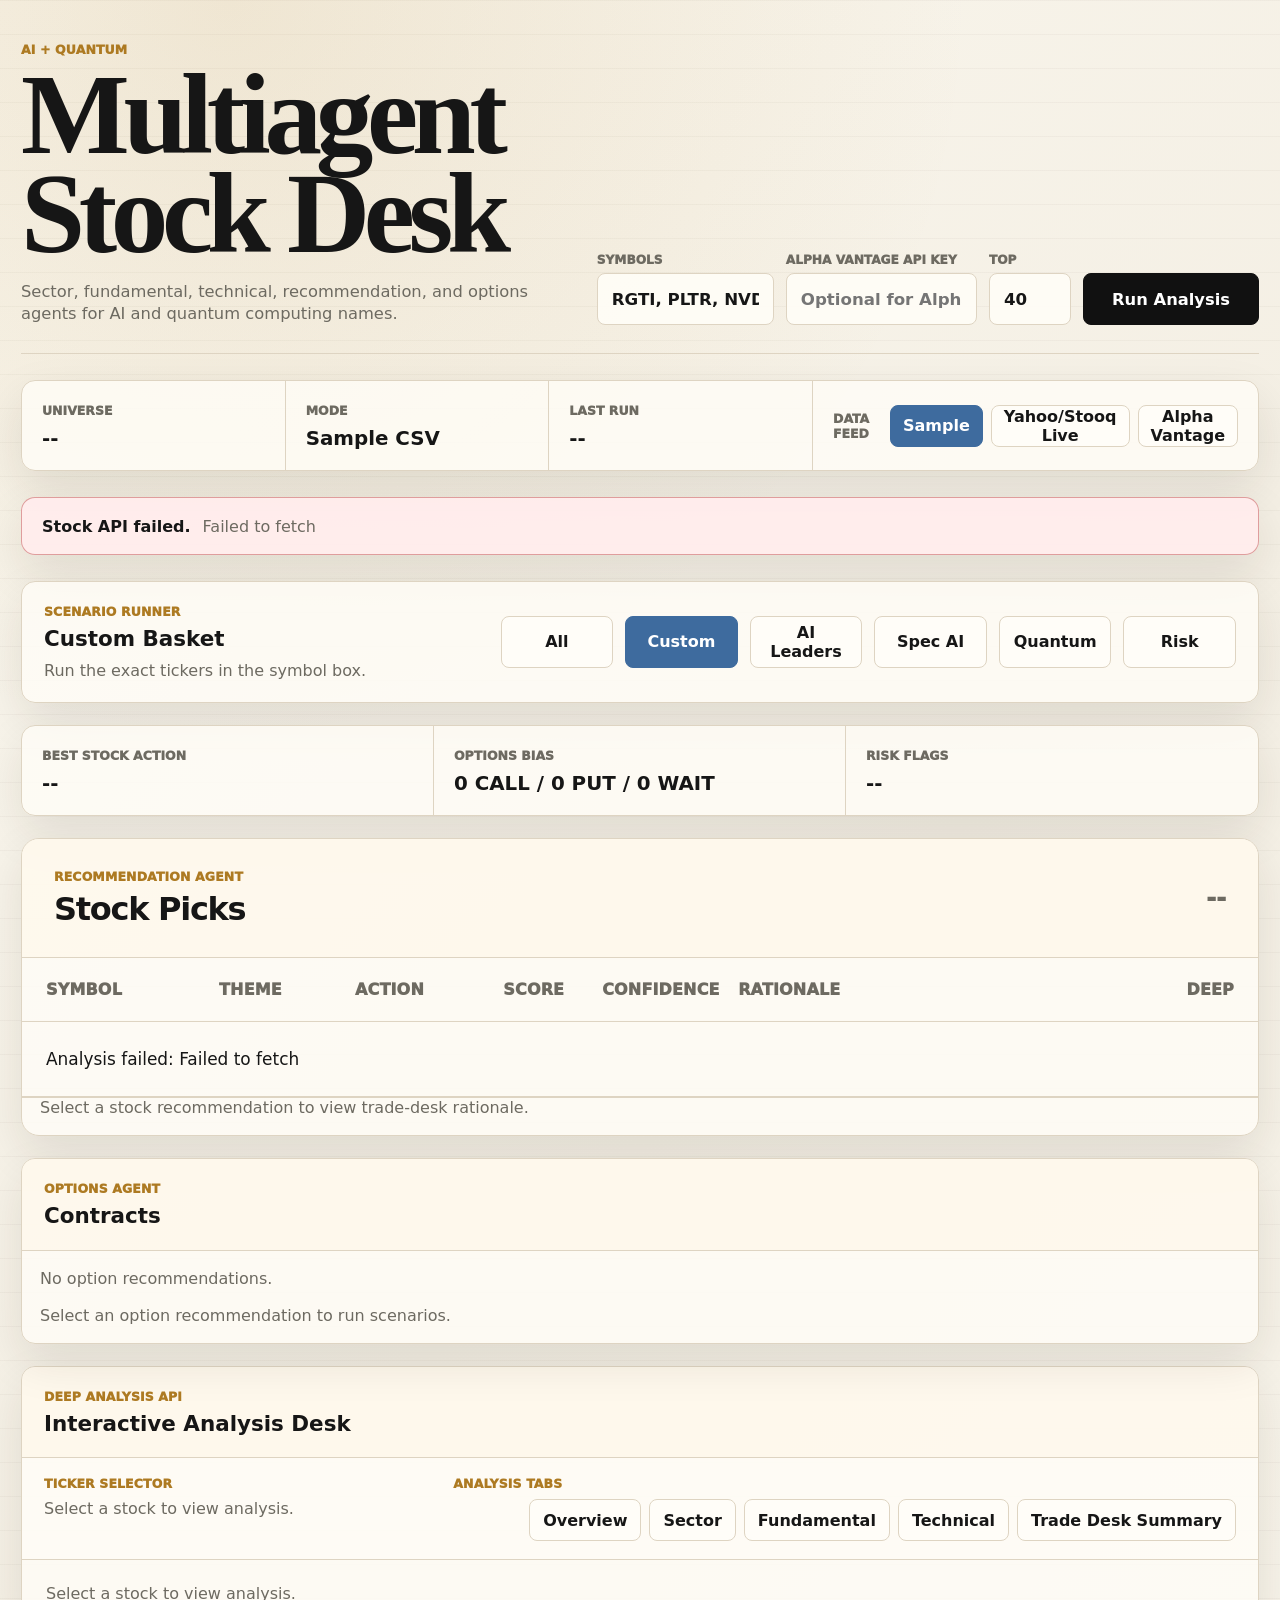
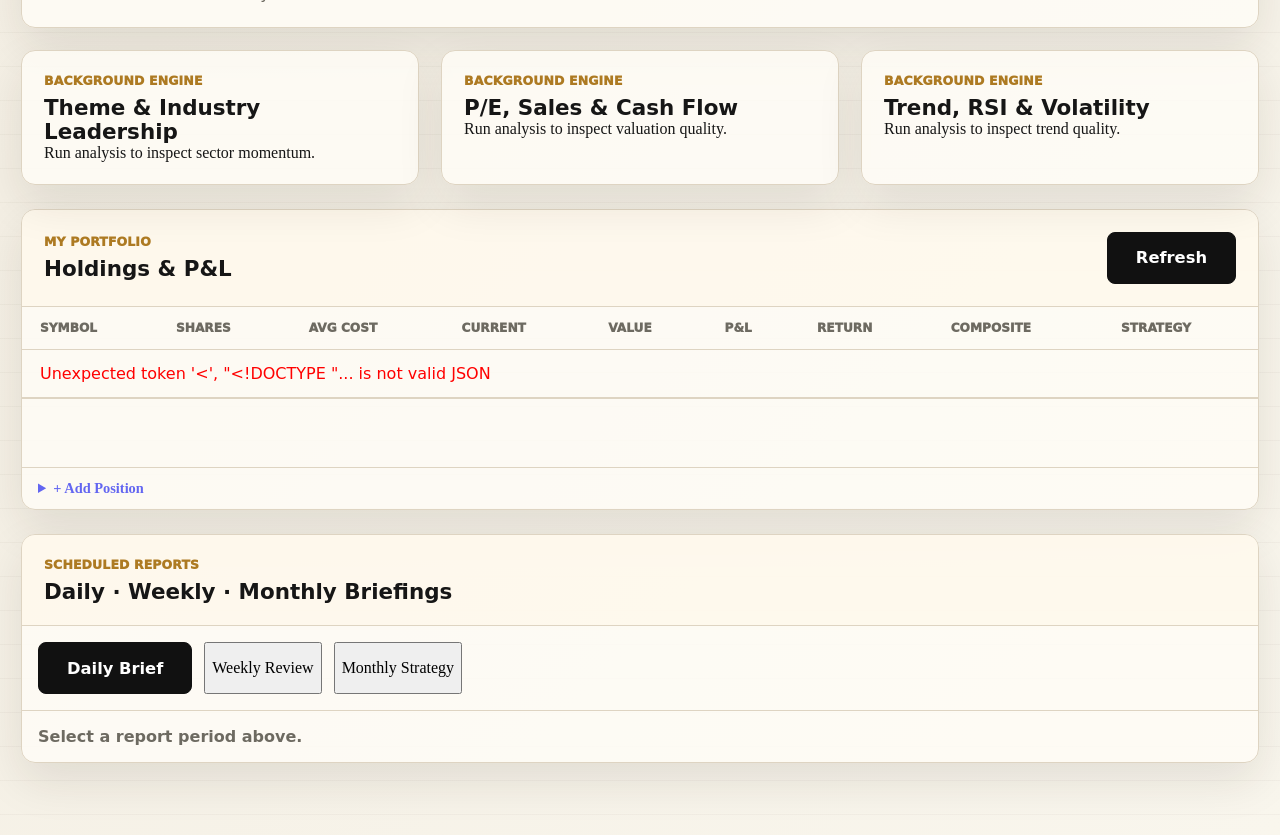
==== commit 0af21289: "feat(portfolio): composite agent scoring and buy/hold/sell strategy verdict per holding Every portfo" ====
--- a/web/index.html
+++ b/web/index.html
@@ -144,9 +144,9 @@
         <div class="table-wrap">
           <table>
             <thead>
-              <tr><th>Symbol</th><th>Shares</th><th>Avg Cost</th><th>Current</th><th>Value</th><th>P&amp;L</th><th>Return</th><th>Action</th></tr>
+              <tr><th>Symbol</th><th>Shares</th><th>Avg Cost</th><th>Current</th><th>Value</th><th>P&amp;L</th><th>Return</th><th>Composite</th><th>Strategy</th></tr>
             </thead>
-            <tbody id="portfolio-table"><tr><td colspan="8">Loading portfolio…</td></tr></tbody>
+            <tbody id="portfolio-table"><tr><td colspan="9">Loading portfolio…</td></tr></tbody>
           </table>
         </div>
         <div id="portfolio-allocation" class="portfolio-allocation"></div>
--- a/web/styles.css
+++ b/web/styles.css
@@ -1618,6 +1618,55 @@
   font-size: .8rem;
 }
 
+.portfolio-row:hover {
+  background: var(--surface2, rgba(255,255,255,.04));
+}
+
+.portfolio-detail-row td {
+  padding: 0;
+  border-top: none;
+}
+
+.strategy-detail {
+  background: var(--surface2, rgba(255,255,255,.04));
+  border-left: 3px solid var(--accent, #6b8cff);
+  border-radius: .35rem;
+  padding: .75rem 1rem;
+  margin: .25rem 0 .75rem;
+}
+
+.strategy-verdict {
+  margin: 0 0 .5rem;
+  font-size: .9rem;
+}
+
+.agent-breakdown {
+  display: grid;
+  grid-template-columns: repeat(auto-fit, minmax(180px, 1fr));
+  gap: .6rem;
+  margin-bottom: .5rem;
+}
+
+.agent-breakdown p {
+  margin: .2rem 0 0;
+  font-size: .78rem;
+  color: var(--muted);
+}
+
+.agent-label {
+  font-size: .72rem;
+  font-weight: 600;
+  text-transform: uppercase;
+  letter-spacing: .03em;
+  color: var(--accent, #6b8cff);
+}
+
+.price-signal {
+  margin: .5rem 0 0;
+  font-size: .8rem;
+  color: var(--muted);
+}
+
 @media (max-width: 600px) {
   .portfolio-summary {
     grid-template-columns: 1fr 1fr;
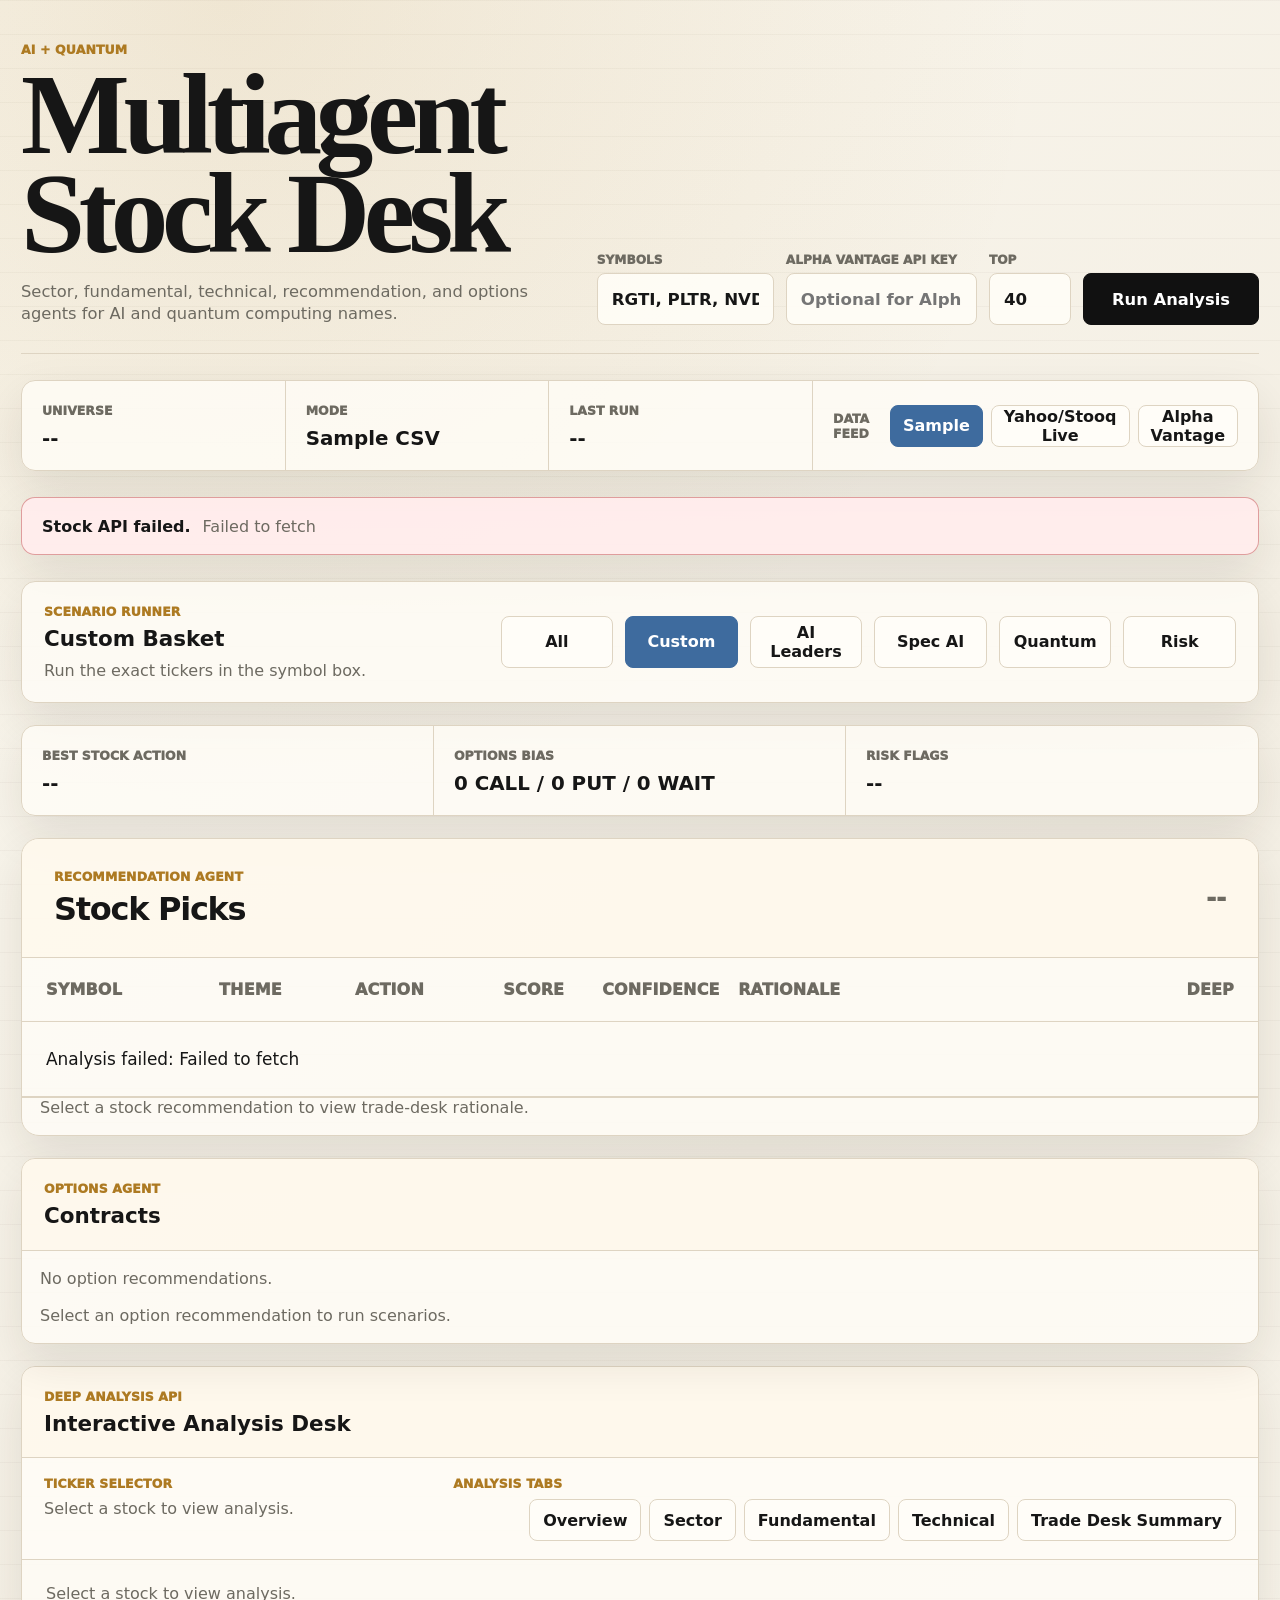
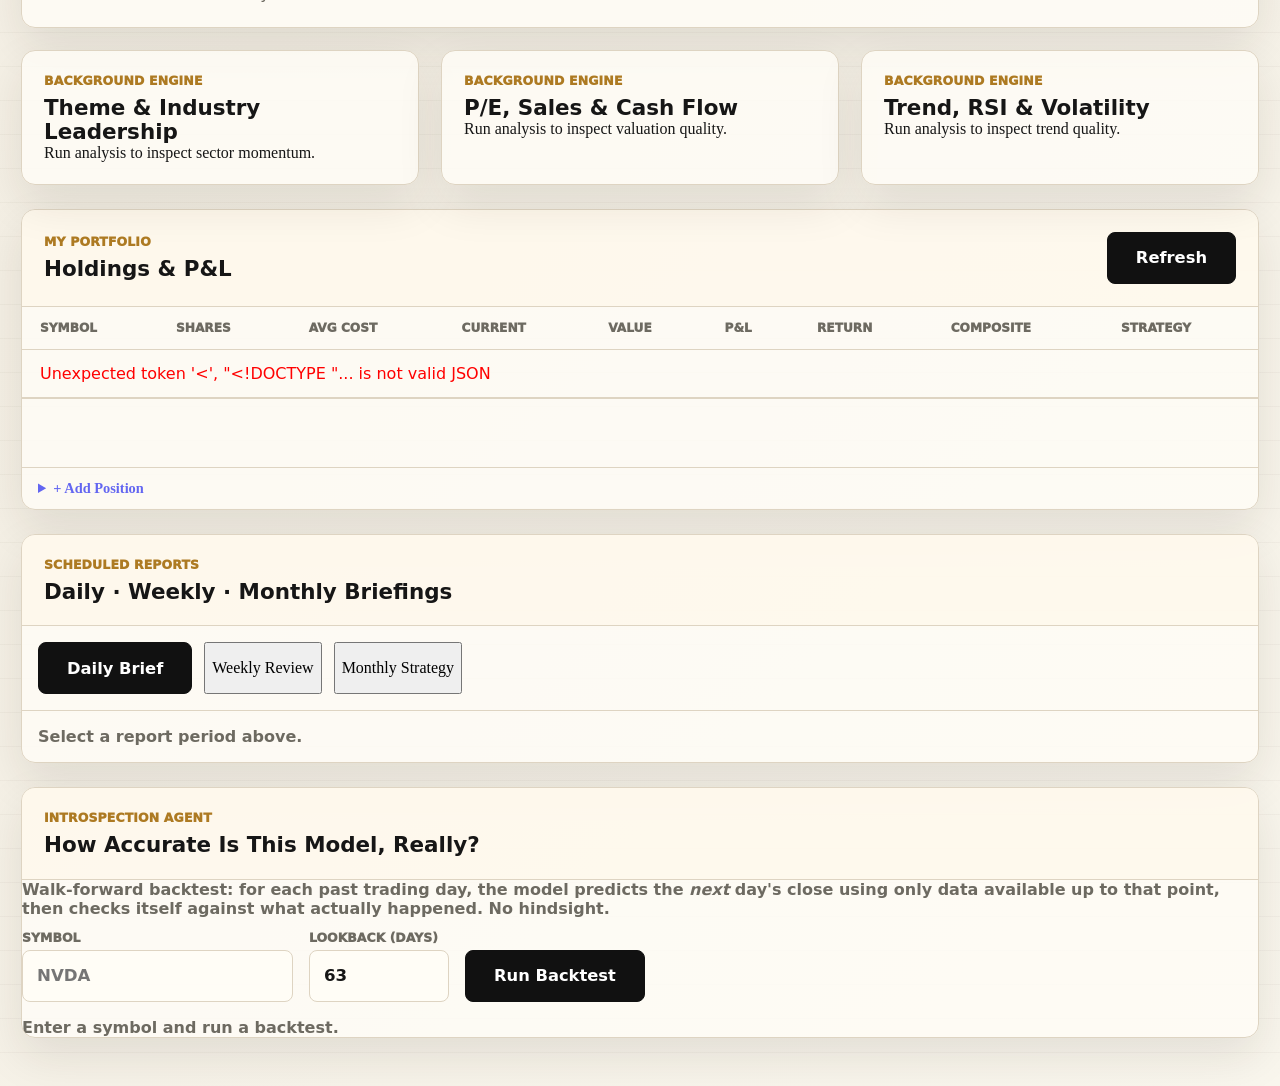
==== commit 040651a2: "feat(introspection): walk-forward next-day price backtester with accuracy scoring New /api/introspec" ====
--- a/web/index.html
+++ b/web/index.html
@@ -176,6 +176,20 @@
         </div>
         <div id="report-output" class="report-output"><p class="subtle">Select a report period above.</p></div>
       </section>
+
+      <!-- ── Introspection Agent ───────────────────────────────── -->
+      <section class="panel introspect-section">
+        <div class="panel-header">
+          <div><p class="eyebrow">Introspection Agent</p><h2>How Accurate Is This Model, Really?</h2></div>
+        </div>
+        <p class="subtle">Walk-forward backtest: for each past trading day, the model predicts the <em>next</em> day's close using only data available up to that point, then checks itself against what actually happened. No hindsight.</p>
+        <form id="introspect-form" class="introspect-form">
+          <label>Symbol <input id="introspect-symbol" type="text" placeholder="NVDA" autocomplete="off" /></label>
+          <label>Lookback (days) <input id="introspect-days" type="number" min="10" max="180" value="63" /></label>
+          <button type="submit" class="primary">Run Backtest</button>
+        </form>
+        <div id="introspect-output" class="introspect-output"><p class="subtle">Enter a symbol and run a backtest.</p></div>
+      </section>
     </main>
 
     <script src="services/stockAnalysisService.js?v=12"></script>
--- a/web/styles.css
+++ b/web/styles.css
@@ -440,6 +440,11 @@
 .pill.neutral {
   background: rgba(47, 98, 143, 0.12);
   color: var(--blue);
+}
+
+.pill.warn {
+  background: rgba(173, 122, 34, 0.14);
+  color: var(--amber);
 }
 
 .cards-list {
@@ -1667,6 +1672,73 @@
   color: var(--muted);
 }
 
+.introspect-form {
+  display: flex;
+  flex-wrap: wrap;
+  align-items: flex-end;
+  gap: 1rem;
+  margin: .75rem 0 1rem;
+}
+
+.introspect-form label {
+  display: flex;
+  flex-direction: column;
+  gap: .3rem;
+  font-size: .78rem;
+  color: var(--muted);
+}
+
+.introspect-form input {
+  min-width: 140px;
+}
+
+.introspect-summary {
+  background: var(--surface2, rgba(255,255,255,.04));
+  border: 1px solid var(--line);
+  border-radius: .6rem;
+  padding: 1rem 1.25rem;
+}
+
+.introspect-score {
+  display: flex;
+  align-items: baseline;
+  gap: .6rem;
+  margin-bottom: .75rem;
+}
+
+.introspect-grade {
+  min-height: 26px;
+}
+
+.introspect-score-num {
+  font-size: 2.1rem;
+  line-height: 1;
+}
+
+.introspect-stats {
+  display: grid;
+  grid-template-columns: repeat(auto-fit, minmax(130px, 1fr));
+  gap: .75rem;
+  margin-bottom: .5rem;
+}
+
+.introspect-stats div {
+  display: flex;
+  flex-direction: column;
+  gap: .15rem;
+}
+
+.introspect-stats span {
+  font-size: .72rem;
+  text-transform: uppercase;
+  letter-spacing: .03em;
+  color: var(--muted);
+}
+
+.introspect-stats strong {
+  font-size: 1.15rem;
+}
+
 @media (max-width: 600px) {
   .portfolio-summary {
     grid-template-columns: 1fr 1fr;
